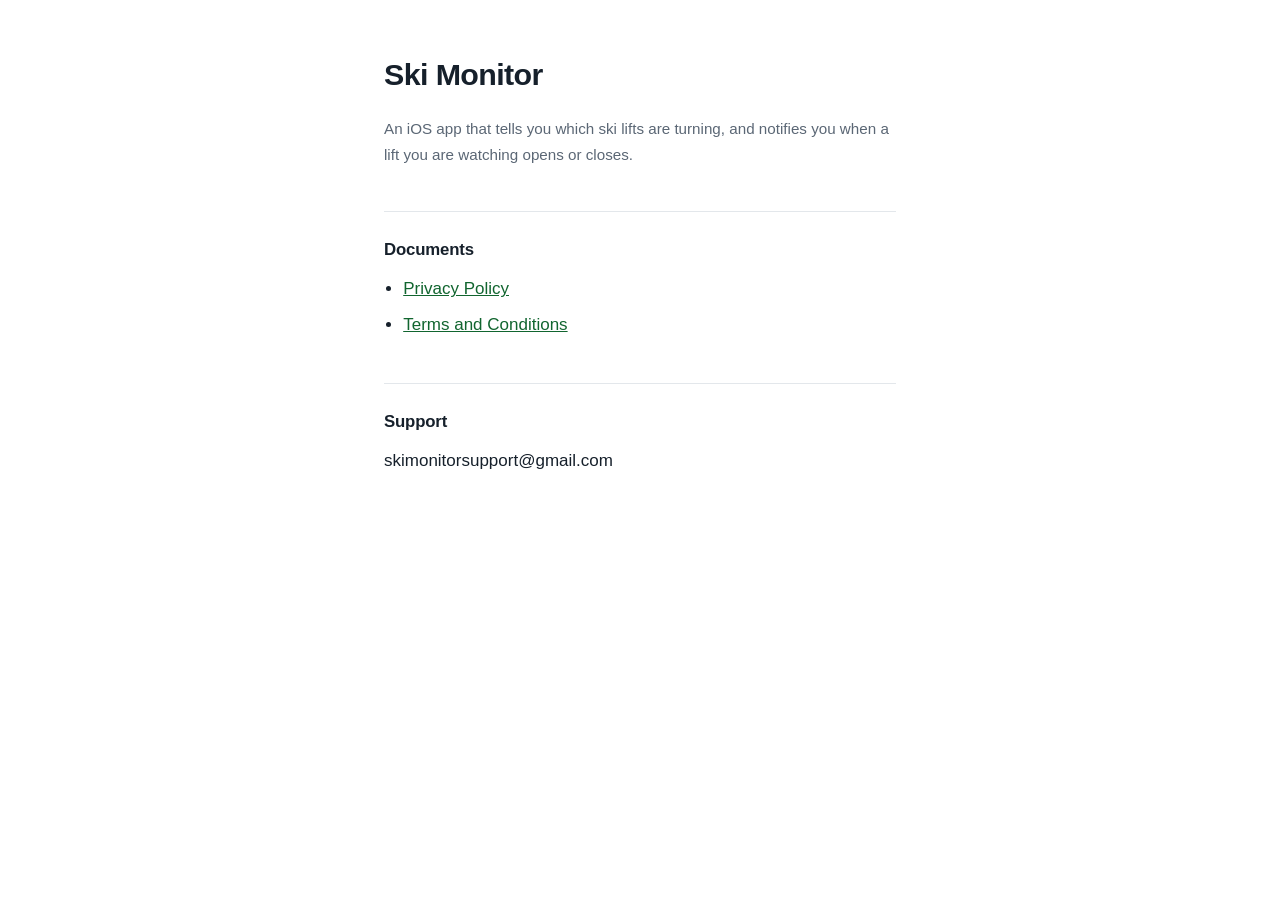
==== index.html @ f61647bc "Publish the Ski Monitor privacy policy and terms Apple will not accept a submission without a reacha" ====
<!doctype html>
<html lang="en">
<head>
<meta charset="utf-8">
<meta name="viewport" content="width=device-width, initial-scale=1">
<title>Ski Monitor</title>
<link rel="stylesheet" href="style.css">
</head>
<body>
<main>
<h1>Ski Monitor</h1>
<p>An iOS app that tells you which ski lifts are turning, and notifies you when
a lift you are watching opens or closes.</p>
<h2>Documents</h2>
<ul>
<li><a href="privacy.html">Privacy Policy</a></li>
<li><a href="terms.html">Terms and Conditions</a></li>
</ul>
<h2>Support</h2>
<p>skimonitorsupport@gmail.com</p>
</main>
</body>
</html>
---- style.css ----
/* Plain and readable on purpose. These pages exist to be understood, and an
   App Store reviewer should be able to find a clause in five seconds. */

:root {
  --bg: #ffffff;
  --ink: #16202b;
  --soft: #5b6775;
  --rule: #e3e7eb;
  --link: #11652f;
}

@media (prefers-color-scheme: dark) {
  :root {
    --bg: #0e1520;
    --ink: #e7edf3;
    --soft: #94a2b2;
    --rule: #1e2a39;
    --link: #3fd07a;
  }
}

* { box-sizing: border-box; }

body {
  margin: 0;
  background: var(--bg);
  color: var(--ink);
  font: 17px/1.65 -apple-system, BlinkMacSystemFont, "Segoe UI", Helvetica, Arial, sans-serif;
  -webkit-text-size-adjust: 100%;
}

main {
  max-width: 34rem;
  margin: 0 auto;
  padding: 3.5rem 1rem 6rem;
}

.back { margin: 0 0 3rem; font-size: 0.85rem; letter-spacing: 0.04em; text-transform: uppercase; }
.back a { color: var(--soft); text-decoration: none; }
.back a:hover { color: var(--ink); }

h1 { font-size: 1.9rem; line-height: 1.2; letter-spacing: -0.02em; margin: 0 0 1.5rem; }

h2 {
  font-size: 1.05rem;
  letter-spacing: -0.01em;
  margin: 2.75rem 0 0.75rem;
  padding-top: 1.5rem;
  border-top: 1px solid var(--rule);
}

p { margin: 0 0 1.1rem; }
ul { margin: 0 0 1.1rem; padding-left: 1.2rem; }
li { margin-bottom: 0.45rem; }
strong { font-weight: 600; }
a { color: var(--link); }

/* The "last updated" line, which is the first paragraph of each document. */
h1 + p { color: var(--soft); font-size: 0.95rem; }
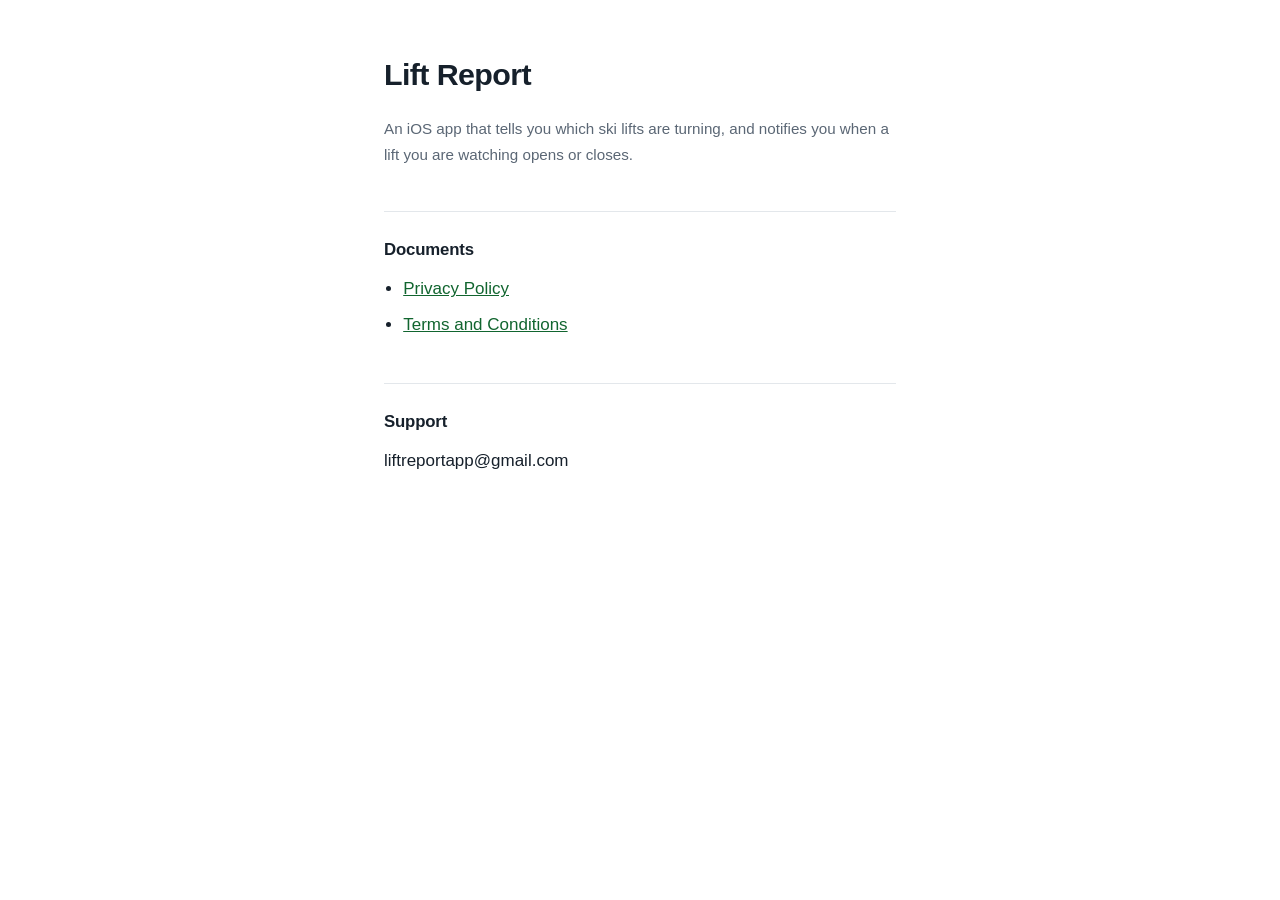
==== commit e3e604a2: "Rename the app to Lift Report across the published pages "Ski Monitor" is gone from the App Store li" ====
--- a/index.html
+++ b/index.html
@@ -3,12 +3,12 @@
 <head>
 <meta charset="utf-8">
 <meta name="viewport" content="width=device-width, initial-scale=1">
-<title>Ski Monitor</title>
+<title>Lift Report</title>
 <link rel="stylesheet" href="style.css">
 </head>
 <body>
 <main>
-<h1>Ski Monitor</h1>
+<h1>Lift Report</h1>
 <p>An iOS app that tells you which ski lifts are turning, and notifies you when
 a lift you are watching opens or closes.</p>
 <h2>Documents</h2>
@@ -17,7 +17,7 @@
 <li><a href="terms.html">Terms and Conditions</a></li>
 </ul>
 <h2>Support</h2>
-<p>skimonitorsupport@gmail.com</p>
+<p>liftreportapp@gmail.com</p>
 </main>
 </body>
 </html>
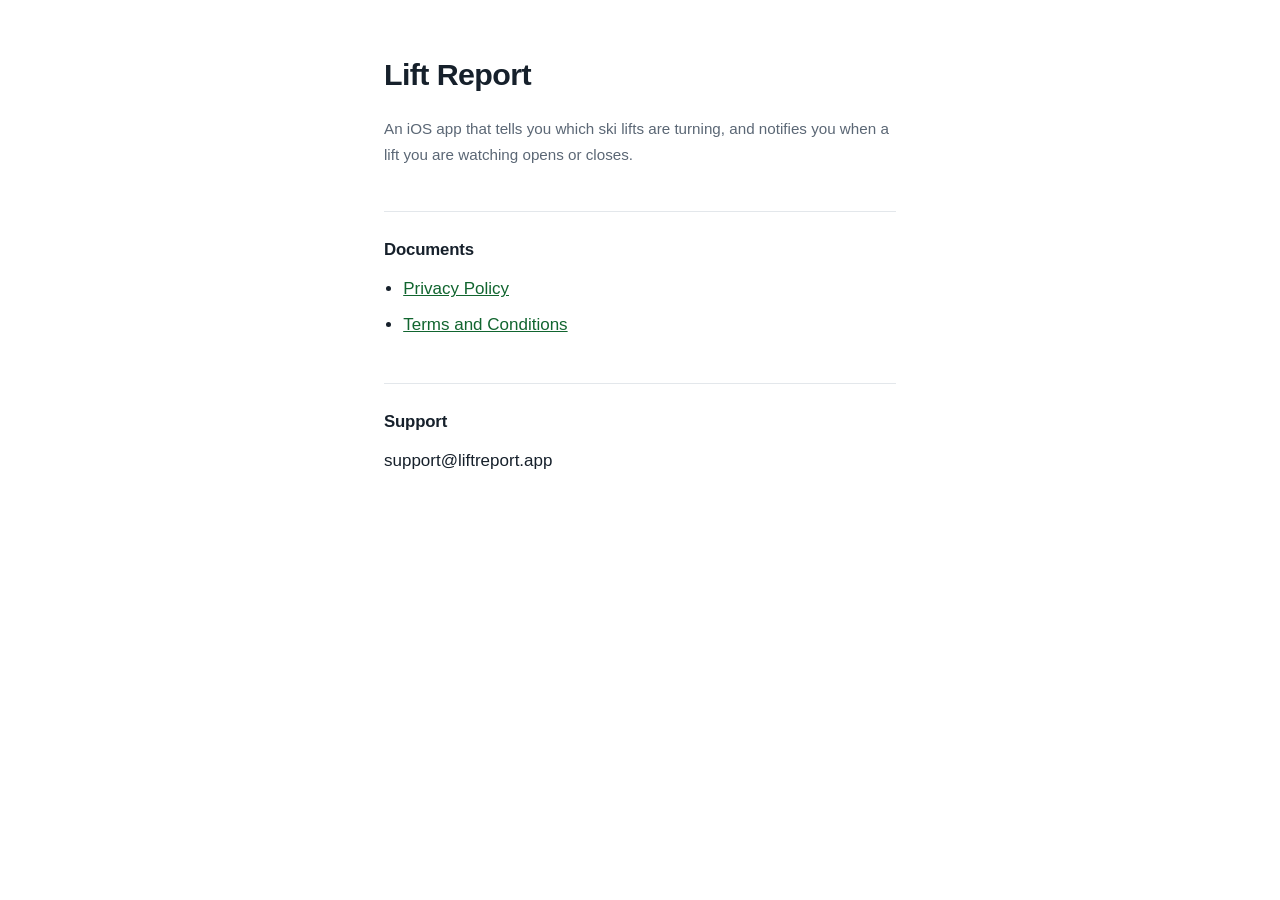
==== commit 231934dc: "Use the domain's own support address support@liftreport.app replaces the Gmail address now that Clou" ====
--- a/index.html
+++ b/index.html
@@ -17,7 +17,7 @@
 <li><a href="terms.html">Terms and Conditions</a></li>
 </ul>
 <h2>Support</h2>
-<p>liftreportapp@gmail.com</p>
+<p>support@liftreport.app</p>
 </main>
 </body>
 </html>
